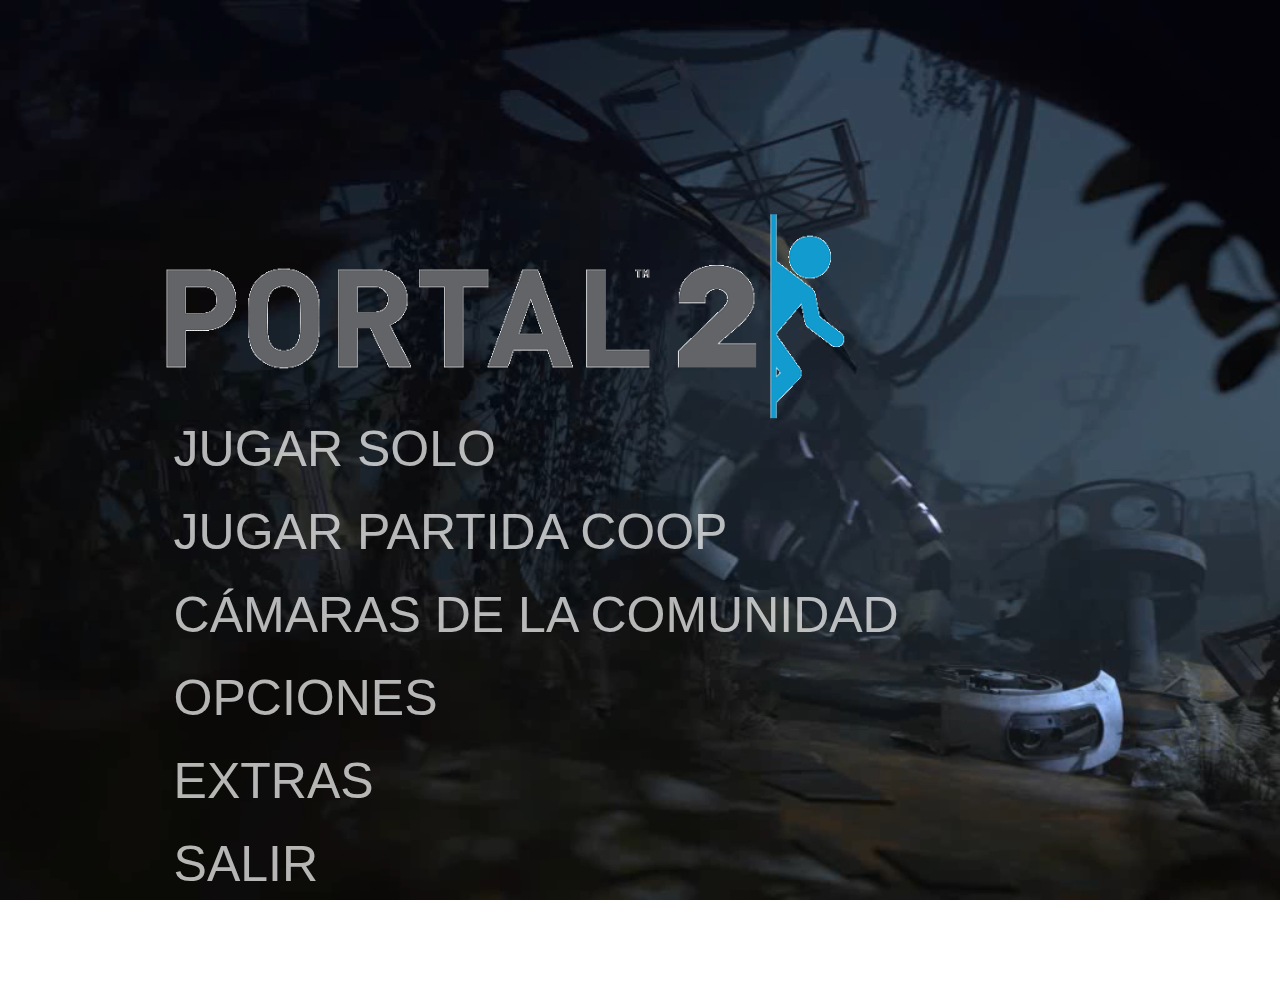
==== Proyecto final/Interfaz Juego/index.html @ f1966230 "se realizaron ajustes en el html y e comentaron lineas en css" ====
<!DOCTYPE html>
<html>
<head>
    <meta charset="UTF-8">
    <meta name="viewport" content="width=device-width, initial-scale=1.0">
    <title>PORTAL 2</title>
    <link rel="stylesheet" href="estilos.css">
</head>
<body>
    <!-- Fondo video menu-->
    <video autoplay loop muted id="background-video">
        <source src="/Proyecto final/Fondos/fondo_principal 1.mp4" type="video/mp4">
    </video>

    <!-- Audio en menu -->
    <audio id="menu-audio" loop autoplay>
        <source src="/Proyecto final/Sonidos/(Audio) fondo_principal.m4a" type="audio/mpeg">
    </audio>
     
    <!-- Logo -->
    <div id="logo">
        <img src="/Proyecto final/Fondos/logo.png" alt="Portal 2">
    </div>
    
    <!-- Menú-->
    <ul id="menu">
        <li class="menu-item solo">JUGAR SOLO</li>
        
        <li class="menu-item coop">JUGAR PARTIDA COOP
           <!-- <ul id="submenu-coop" class="submenu hidden">
                <li class="submenu-item">Buscar Partida</li>
                <li class="submenu-item">Invitar Amigos</li>
                <li class="submenu-item volver">Volver</li>
            </ul>-->
        </li>
    
        <li class="menu-item">CÁMARAS DE LA COMUNIDAD</li>
        <li class="menu-item opc">OPCIONES</li>
        <li class="menu-item">EXTRAS</li>
        <li class="menu-item">SALIR</li>
        <li class="menu-item">Desarrollo del robot</li>
    </ul>
    
    <!-- Audio desplazamiento menu-->
    <audio id="sonido_desp">
        <source src="/Proyecto final/Sonidos/desplazamiento.wav" type="audio/mpeg">
    </audio>
    

    <script src="juego.js"></script>
</body>
</html>
---- Proyecto final/Interfaz Juego/estilos.css ----
/* Estilos generales */
* {
    margin: 0;          /* Elimina los márgenes predeterminados de los elementos */
    padding: 0;         /* Elimina el espacio interno de los elementos */
    box-sizing: border-box;  /* Asegura que el ancho y alto incluyan el padding y el borde */
    font-family: Arial, sans-serif;  /* Define la fuente predeterminada */
    cursor: default;  /* Evita que el cursor cambie al pasar sobre elementos de texto */
}

body {
    overflow: hidden;  /* Evita el scroll en la página */
    color: white;  /* Texto en color blanco */
    text-align: center;  /* Alinea el texto al centro */
}

/* Fondo en video */
#background-video {
    position: fixed;  /* Fija el video para que siempre cubra toda la pantalla */
    top: 0;  /* Lo posiciona en la parte superior */
    left: 0;  /* Lo posiciona en la parte izquierda */
    width: 100%;  /* Ocupa todo el ancho de la pantalla */
    height: 100%;  /* Ocupa todo el alto de la pantalla */
    object-fit: cover;  /* Escala el video para que cubra el área sin deformarse */
    z-index: -1;  /* Lo coloca en el fondo sin tapar otros elementos */
}

/* Logo */
#logo {
    position: absolute;  /* Permite posicionarlo libremente dentro de la pantalla */
    top: 200px;  /* Lo desplaza 200 píxeles desde la parte superior */
    left: 12%;  /* Lo alinea con el menú */
}

#logo img {
    width: 700px;  /* Establece un ancho fijo para la imagen del logo */
}

/* Menú */
#menu {
    position: absolute;  /* Lo posiciona libremente en la pantalla */
    top: 45%;  /* Lo coloca en la parte media de la pantalla */
    left: 12%;  /* Lo alinea con el logo */
    list-style: none;  /* Elimina los puntos de la lista */
    text-align: left;  /* Alinea el texto de los elementos del menú a la izquierda */
    padding: 0;  /* Elimina el relleno predeterminado */
}

.menu-item {
    font-size: 50px;  /* Define el tamaño del texto de las opciones del menú */
    padding: 10px 20px;  /* Añade espacio alrededor del texto */
    margin: 5px 0;  /* Añade separación entre las opciones del menú */
    opacity: 0.7;  /* Hace que las opciones sean semitransparentes por defecto */
    transition: opacity 0.3s, background 0.3s;  /* Agrega una transición suave al cambiar la opacidad o el fondo */
}

.menu-item:hover, .selected {
    opacity: 1;  /* Hace que la opción seleccionada sea completamente visible */
    background: rgba(255, 255, 255, 0.2);  /* Añade un fondo semi-transparente a la opción seleccionada */
}
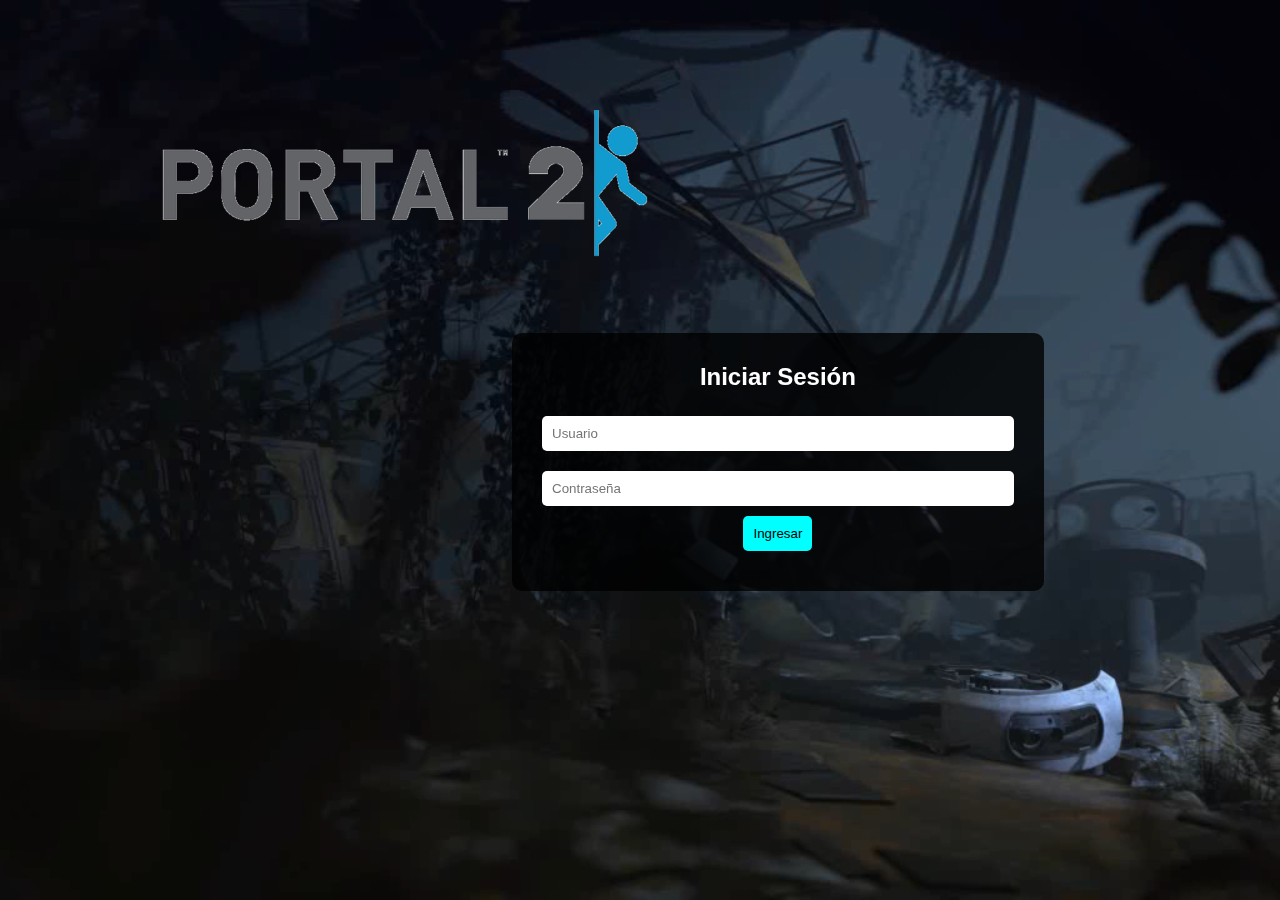
==== commit 96697de7: "Se agregó interfaz de logueo y un submenú" ====
--- a/Proyecto final/Interfaz Juego/index.html
+++ b/Proyecto final/Interfaz Juego/index.html
@@ -1,5 +1,5 @@
 <!DOCTYPE html>
-<html>
+<html lang="es">
 <head>
     <meta charset="UTF-8">
     <meta name="viewport" content="width=device-width, initial-scale=1.0">
@@ -7,46 +7,53 @@
     <link rel="stylesheet" href="estilos.css">
 </head>
 <body>
-    <!-- Fondo video menu-->
+
+    <!-- Fondo en video -->
     <video autoplay loop muted id="background-video">
         <source src="/Proyecto final/Fondos/fondo_principal 1.mp4" type="video/mp4">
     </video>
 
-    <!-- Audio en menu -->
+    <!-- Audio en menú -->
     <audio id="menu-audio" loop autoplay>
         <source src="/Proyecto final/Sonidos/(Audio) fondo_principal.m4a" type="audio/mpeg">
     </audio>
-     
-    <!-- Logo -->
+
+    <!-- Pantalla de inicio de sesión -->
+    <div id="pant-log">
+        <h2>Iniciar Sesión</h2>
+        <input type="text" id="username" placeholder="Usuario">
+        <input type="password" id="password" placeholder="Contraseña">
+        <button id="boton-ingresar">Ingresar</button>
+        <p id="error-log"></p>
+    </div>
+
+    <!-- Logo - oculto hasta iniciar sesión -->
     <div id="logo">
         <img src="/Proyecto final/Fondos/logo.png" alt="Portal 2">
     </div>
     
-    <!-- Menú-->
-    <ul id="menu">
+    <!-- Menú del juego - Oculto al inicio -->
+    <ul id="menu" class="menu-container" style="display: none;">
         <li class="menu-item solo">JUGAR SOLO</li>
-        
-        <li class="menu-item coop">JUGAR PARTIDA COOP
-           <!-- <ul id="submenu-coop" class="submenu hidden">
-                <li class="submenu-item">Buscar Partida</li>
-                <li class="submenu-item">Invitar Amigos</li>
-                <li class="submenu-item volver">Volver</li>
-            </ul>-->
-        </li>
-    
+        <li class="menu-item coop">JUGAR PARTIDA COOP</li>
         <li class="menu-item">CÁMARAS DE LA COMUNIDAD</li>
         <li class="menu-item opc">OPCIONES</li>
         <li class="menu-item">EXTRAS</li>
         <li class="menu-item">SALIR</li>
-        <li class="menu-item">Desarrollo del robot</li>
+        <li class="menu-item">Desarrollo del Robot</li>
     </ul>
-    
-    <!-- Audio desplazamiento menu-->
+
+    <ul id="submenu-coop" class="submenu">
+        <h1>MODO COOP</h1>
+        <li class="submenu-item">COOP ESTÁNDAR</li>
+        <li class="submenu-item">MODO DESAFÍO COOP</li>
+        <li class="submenu-item volver">Atrás</li>
+    </ul>
+
+    <!-- Sonido desplazamiento menú -->
     <audio id="sonido_desp">
         <source src="/Proyecto final/Sonidos/desplazamiento.wav" type="audio/mpeg">
     </audio>
-    
-
     <script src="juego.js"></script>
 </body>
-</html>+</html>
--- a/Proyecto final/Interfaz Juego/estilos.css
+++ b/Proyecto final/Interfaz Juego/estilos.css
@@ -13,6 +13,12 @@
     text-align: center;  /* Alinea el texto al centro */
 }
 
+h1 {
+    width: 100%;
+    padding: 20px;  /* Añade espacio alrededor del texto */
+    padding-bottom: 45px;
+}
+
 /* Fondo en video */
 #background-video {
     position: fixed;  /* Fija el video para que siempre cubra toda la pantalla */
@@ -24,21 +30,62 @@
     z-index: -1;  /* Lo coloca en el fondo sin tapar otros elementos */
 }
 
+/* Pantalla de inicio de sesión */
+#pant-log {
+    position: absolute;     /* Permite posicionarlo libremente dentro de la pantalla */
+    top: 37%;       /* Posición superior */
+    left: 40%;      /* Posición izquierda */
+    background: rgba(0, 0, 0, 0.8); /* fondo */
+    padding: 30px;  /* Espacio interno del elemento */
+    border-radius: 10px;        /* Radio del borde */
+    text-align: center;     /* alineación del texto */
+}
+
+#pant-log h2 {
+    margin-bottom: 15px;        /* Margen del boton */
+}
+
+#pant-log input {
+    width: 100%;
+    padding: 10px;
+    margin: 10px 0;
+    border: none;
+    border-radius: 5px;
+}
+
+#pant-log button {
+    background: cyan;
+    color: black;
+    padding: 10px;
+    border: none;
+    border-radius: 5px;
+    cursor: pointer;
+}
+
+#pant-log button:hover {
+    background: lightblue;
+}
+
+#error-log {
+    color: red;
+    margin-top: 10px;
+}
+
 /* Logo */
 #logo {
     position: absolute;  /* Permite posicionarlo libremente dentro de la pantalla */
-    top: 200px;  /* Lo desplaza 200 píxeles desde la parte superior */
+    top: 100px;  /* Lo desplaza 100 píxeles desde la parte superior */
     left: 12%;  /* Lo alinea con el menú */
 }
 
 #logo img {
-    width: 700px;  /* Establece un ancho fijo para la imagen del logo */
+    width: 500px;  /* Establece un ancho fijo para la imagen del logo */
 }
 
 /* Menú */
 #menu {
     position: absolute;  /* Lo posiciona libremente en la pantalla */
-    top: 45%;  /* Lo coloca en la parte media de la pantalla */
+    top: 40%;  /* Lo coloca en la parte media de la pantalla */
     left: 12%;  /* Lo alinea con el logo */
     list-style: none;  /* Elimina los puntos de la lista */
     text-align: left;  /* Alinea el texto de los elementos del menú a la izquierda */
@@ -46,7 +93,7 @@
 }
 
 .menu-item {
-    font-size: 50px;  /* Define el tamaño del texto de las opciones del menú */
+    font-size: 30px;  /* Define el tamaño del texto de las opciones del menú */
     padding: 10px 20px;  /* Añade espacio alrededor del texto */
     margin: 5px 0;  /* Añade separación entre las opciones del menú */
     opacity: 0.7;  /* Hace que las opciones sean semitransparentes por defecto */
@@ -57,3 +104,33 @@
     opacity: 1;  /* Hace que la opción seleccionada sea completamente visible */
     background: rgba(255, 255, 255, 0.2);  /* Añade un fondo semi-transparente a la opción seleccionada */
 }
+
+#submenu-coop {
+    position: absolute;  /* Lo posiciona libremente en la pantalla */
+    top: 40%;  /* Lo coloca en la parte media de la pantalla */
+    left: 12%;  /* Lo alinea con el logo */
+    list-style: none;  /* Elimina los puntos de la lista */
+    text-align: left;  /* Alinea el texto de los elementos del menú a la izquierda */
+    padding: 0;  /* Elimina el relleno predeterminado */
+    background-color: rgba(240, 248, 255, 0.973);
+    color: black;
+}
+.submenu-item {
+    font-size: 30px;  /* Define el tamaño del texto de las opciones del menú */
+    padding: 10px;  /* Añade espacio alrededor del texto */
+    padding-left: 20px;  /* espacio a la izquierda */
+    padding-right: 150px;  /* espacio a la derecha */
+    margin: 5px 0;  /* Añade separación entre las opciones del menú */
+    opacity: 0.7;  /* Hace que las opciones sean semitransparentes por defecto */
+    transition: opacity 0.3s, background 0.3s;  /* Agrega una transición suave al cambiar la opacidad o el fondo */
+}
+
+.submenu-item:hover, .selected {
+    opacity: 1;  /* Hace que la opción seleccionada sea completamente visible */
+    background: rgba(0, 0, 0, 0.692);  /* Añade un fondo semi-transparente a la opción seleccionada */
+    color: white;
+}
+
+.hidden {
+    display: none !important;
+}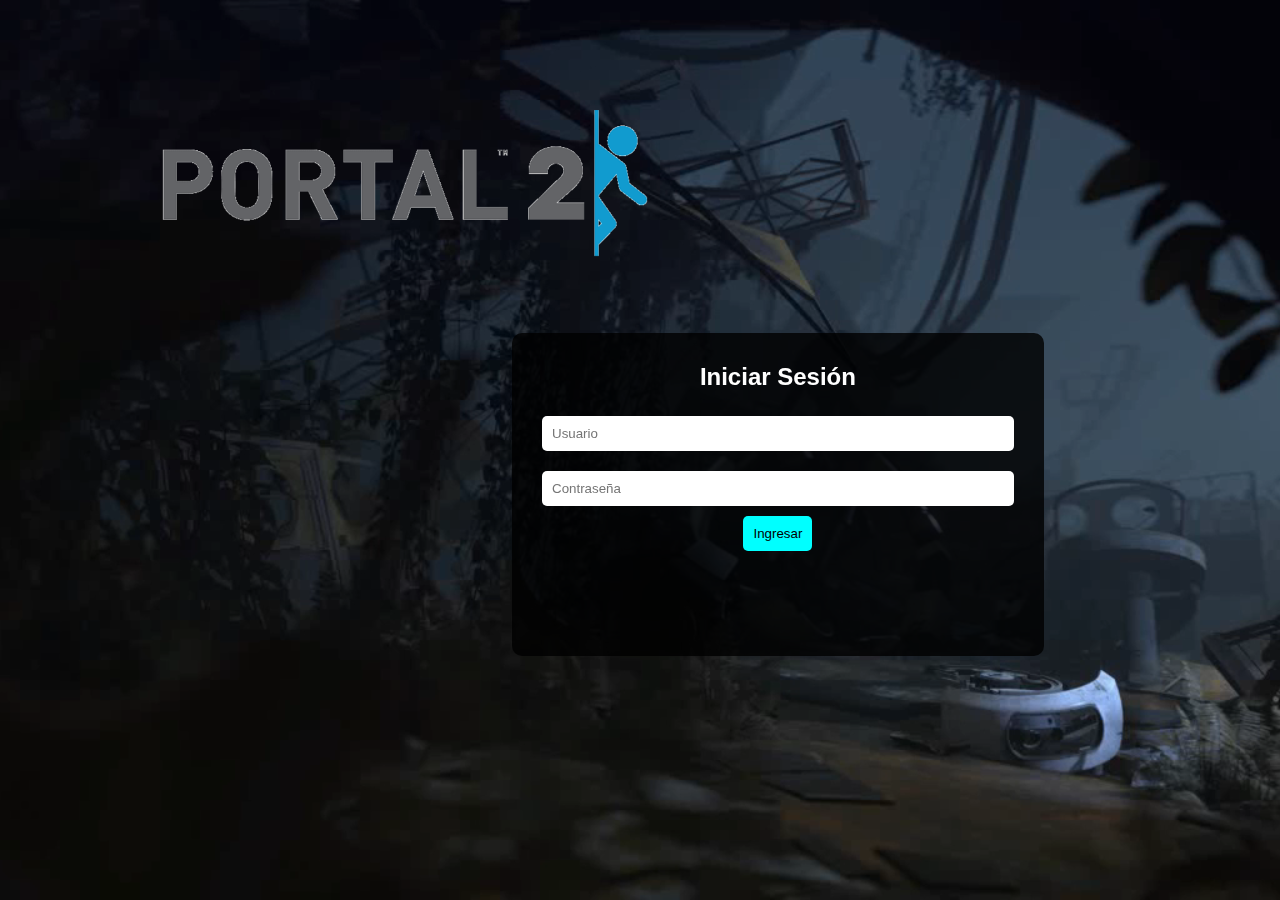
==== commit 379c3010: "Se agregó un submenú más" ====
--- a/Proyecto final/Interfaz Juego/index.html
+++ b/Proyecto final/Interfaz Juego/index.html
@@ -44,11 +44,21 @@
     </ul>
 
     <ul id="submenu-coop" class="submenu">
-        <h1>MODO COOP</h1>
+        <p>MODO COOP</p>
         <li class="submenu-item">COOP ESTÁNDAR</li>
         <li class="submenu-item">MODO DESAFÍO COOP</li>
         <li class="submenu-item volver">Atrás</li>
     </ul>
+
+    <ul id="submenu-solo" class="submenu">
+        <p>JUGAR SOLO</p>
+        <li class="submenu-item1 disabled">CONTINUAR PARTIDA</li>
+        <li class="submenu-item1">NUEVA PARTIDA</li>
+        <li class="submenu-item1">CARGAR PARTIDA</li>
+        <li class="submenu-item1">MODO DESAFÍO</li>
+        <li class="submenu-item1">COMENTARIOS DESARROLLADORES</li>
+        <li class="submenu-item1 volver">Atrás</li>
+    </ul>    
 
     <!-- Sonido desplazamiento menú -->
     <audio id="sonido_desp">
--- a/Proyecto final/Interfaz Juego/estilos.css
+++ b/Proyecto final/Interfaz Juego/estilos.css
@@ -13,10 +13,12 @@
     text-align: center;  /* Alinea el texto al centro */
 }
 
-h1 {
-    width: 100%;
+p {
     padding: 20px;  /* Añade espacio alrededor del texto */
     padding-bottom: 45px;
+    font-size: 40px;
+    font-weight: bold;
+    text-transform: uppercase;
 }
 
 /* Fondo en video */
@@ -112,9 +114,10 @@
     list-style: none;  /* Elimina los puntos de la lista */
     text-align: left;  /* Alinea el texto de los elementos del menú a la izquierda */
     padding: 0;  /* Elimina el relleno predeterminado */
-    background-color: rgba(240, 248, 255, 0.973);
+    background-color: rgba(211, 211, 211, 0.979);
     color: black;
 }
+
 .submenu-item {
     font-size: 30px;  /* Define el tamaño del texto de las opciones del menú */
     padding: 10px;  /* Añade espacio alrededor del texto */
@@ -131,6 +134,38 @@
     color: white;
 }
 
+#submenu-solo {
+    position: absolute;  /* Lo posiciona libremente en la pantalla */
+    top: 40%;  /* Lo coloca en la parte media de la pantalla */
+    left: 12%;  /* Lo alinea con el logo */
+    list-style: none;  /* Elimina los puntos de la lista */
+    text-align: left;  /* Alinea el texto de los elementos del menú a la izquierda */
+    padding: 0;  /* Elimina el relleno predeterminado */
+    background-color: rgba(211, 211, 211, 0.979);
+    color: black;
+}
+.submenu-item1 {
+    font-size: 30px;  /* Define el tamaño del texto de las opciones del menú */
+    padding: 10px;  /* Añade espacio alrededor del texto */
+    padding-left: 20px;  /* espacio a la izquierda */
+    padding-right: 150px;  /* espacio a la derecha */
+    margin: 5px 0;  /* Añade separación entre las opciones del menú */
+    opacity: 0.7;  /* Hace que las opciones sean semitransparentes por defecto */
+    transition: opacity 0.3s, background 0.3s;  /* Agrega una transición suave al cambiar la opacidad o el fondo */
+}
+
+.submenu-item1:hover, .selected {
+    opacity: 1;  /* Hace que la opción seleccionada sea completamente visible */
+    background: rgba(0, 0, 0, 0.692);  /* Añade un fondo semi-transparente a la opción seleccionada */
+    color: white;
+}
+
+.submenu-item1.disabled {
+    color: gray;           /* Hace que el texto se vea gris */
+    pointer-events: none;  /* Evita que se pueda hacer clic */
+    opacity: 0.5;          /* Hace que se vea más tenue */
+}
+
 .hidden {
     display: none !important;
 }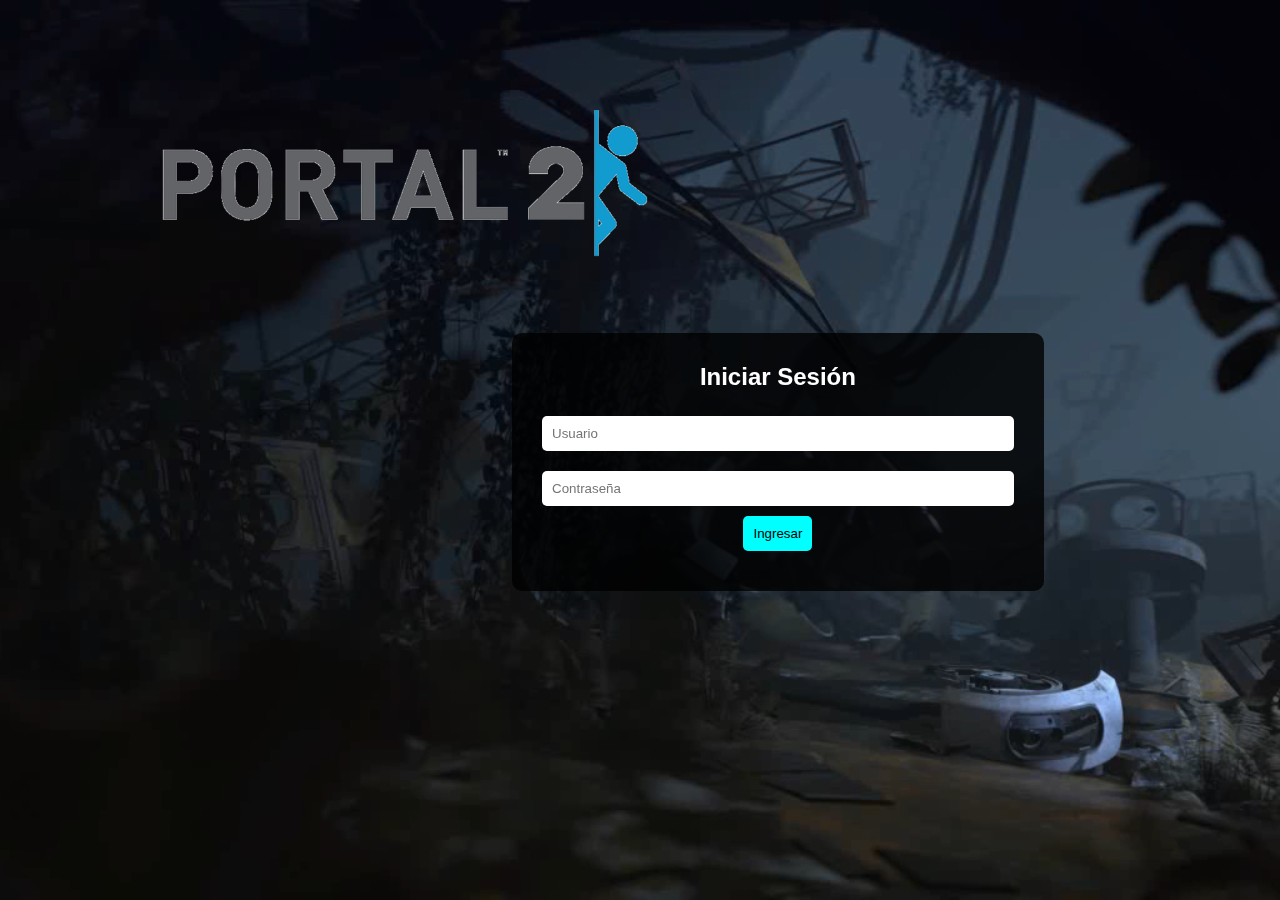
==== commit 9920ccd7: "se corrige el tipo de elemento para los títulos del submenú. Pasaron de ser <p> a <div>" ====
--- a/Proyecto final/Interfaz Juego/index.html
+++ b/Proyecto final/Interfaz Juego/index.html
@@ -44,14 +44,14 @@
     </ul>
 
     <ul id="submenu-coop" class="submenu">
-        <p>MODO COOP</p>
+        <div class="submenu-title">MODO COOP</div>
         <li class="submenu-item">COOP ESTÁNDAR</li>
         <li class="submenu-item">MODO DESAFÍO COOP</li>
         <li class="submenu-item volver">Atrás</li>
     </ul>
 
     <ul id="submenu-solo" class="submenu">
-        <p>JUGAR SOLO</p>
+        <div class="submenu-title">JUGAR SOLO</div>
         <li class="submenu-item1 disabled">CONTINUAR PARTIDA</li>
         <li class="submenu-item1">NUEVA PARTIDA</li>
         <li class="submenu-item1">CARGAR PARTIDA</li>
--- a/Proyecto final/Interfaz Juego/estilos.css
+++ b/Proyecto final/Interfaz Juego/estilos.css
@@ -13,7 +13,7 @@
     text-align: center;  /* Alinea el texto al centro */
 }
 
-p {
+.submenu-title {
     padding: 20px;  /* Añade espacio alrededor del texto */
     padding-bottom: 45px;
     font-size: 40px;
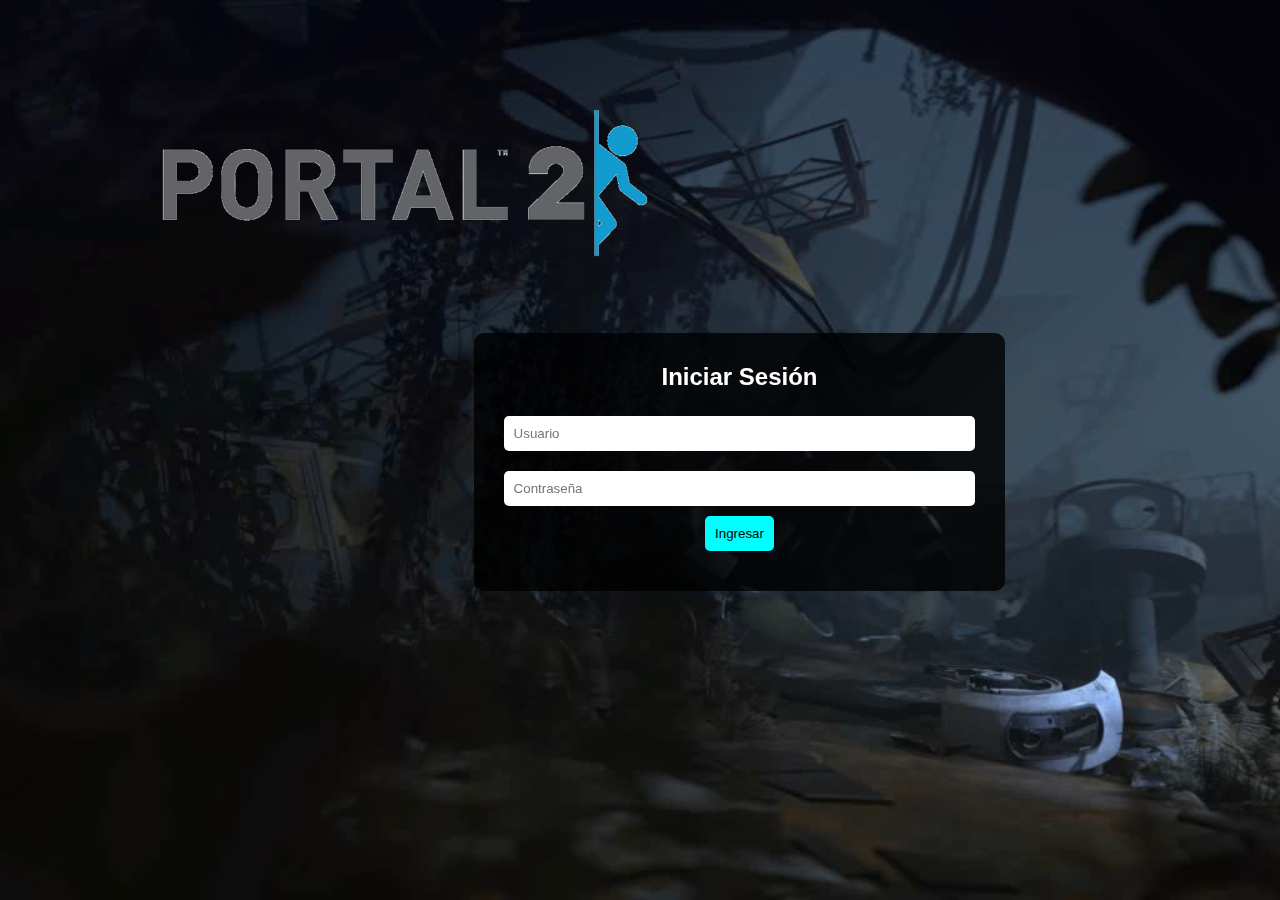
==== commit 1a961c8a: "se agregó un nuevo submenú - OPCIONES" ====
--- a/Proyecto final/Interfaz Juego/index.html
+++ b/Proyecto final/Interfaz Juego/index.html
@@ -60,10 +60,30 @@
         <li class="submenu-item1 volver">Atrás</li>
     </ul>    
 
+    <ul id="submenu-opc" class="submenu">
+        <div class="submenu-title">OPCIONES</div>
+        <li class="submenu-item2">AUDIO</li>
+        <li class="submenu-item2">GRÁFICOS</li>
+        <li class="submenu-item2">TECLADO/RATÓN</li>
+        <li class="submenu-item2">MANDO</li>
+        <li class="submenu-item2 volver">Atrás</li>
+    </ul>     
+
     <!-- Sonido desplazamiento menú -->
     <audio id="sonido_desp">
         <source src="/Proyecto final/Sonidos/desplazamiento.wav" type="audio/mpeg">
     </audio>
+
+    <!-- Sonido siguiente menú -->
+    <audio id="sonido_sigu">
+        <source src="/Proyecto final/Sonidos/menu_siguiente.wav" type="audio/mpeg">
+    </audio>
+
+    <!-- Sonido volver menú -->
+    <audio id="sonido_atras">
+        <source src="/Proyecto final/Sonidos/menu_atras.wav" type="audio/mpeg">
+    </audio>
+
     <script src="juego.js"></script>
 </body>
 </html>
--- a/Proyecto final/Interfaz Juego/estilos.css
+++ b/Proyecto final/Interfaz Juego/estilos.css
@@ -36,7 +36,7 @@
 #pant-log {
     position: absolute;     /* Permite posicionarlo libremente dentro de la pantalla */
     top: 37%;       /* Posición superior */
-    left: 40%;      /* Posición izquierda */
+    left: 37%;      /* Posición izquierda */
     background: rgba(0, 0, 0, 0.8); /* fondo */
     padding: 30px;  /* Espacio interno del elemento */
     border-radius: 10px;        /* Radio del borde */
@@ -166,6 +166,32 @@
     opacity: 0.5;          /* Hace que se vea más tenue */
 }
 
+#submenu-opc {
+    position: absolute;  /* Lo posiciona libremente en la pantalla */
+    top: 40%;  /* Lo coloca en la parte media de la pantalla */
+    left: 12%;  /* Lo alinea con el logo */
+    list-style: none;  /* Elimina los puntos de la lista */
+    text-align: left;  /* Alinea el texto de los elementos del menú a la izquierda */
+    padding: 0;  /* Elimina el relleno predeterminado */
+    background-color: rgba(211, 211, 211, 0.979);
+    color: black;
+}
+.submenu-item2 {
+    font-size: 30px;  /* Define el tamaño del texto de las opciones del menú */
+    padding: 10px;  /* Añade espacio alrededor del texto */
+    padding-left: 20px;  /* espacio a la izquierda */
+    padding-right: 150px;  /* espacio a la derecha */
+    margin: 5px 0;  /* Añade separación entre las opciones del menú */
+    opacity: 0.7;  /* Hace que las opciones sean semitransparentes por defecto */
+    transition: opacity 0.3s, background 0.3s;  /* Agrega una transición suave al cambiar la opacidad o el fondo */
+}
+
+.submenu-item2:hover, .selected {
+    opacity: 1;  /* Hace que la opción seleccionada sea completamente visible */
+    background: rgba(0, 0, 0, 0.692);  /* Añade un fondo semi-transparente a la opción seleccionada */
+    color: white;
+}
+
 .hidden {
     display: none !important;
 }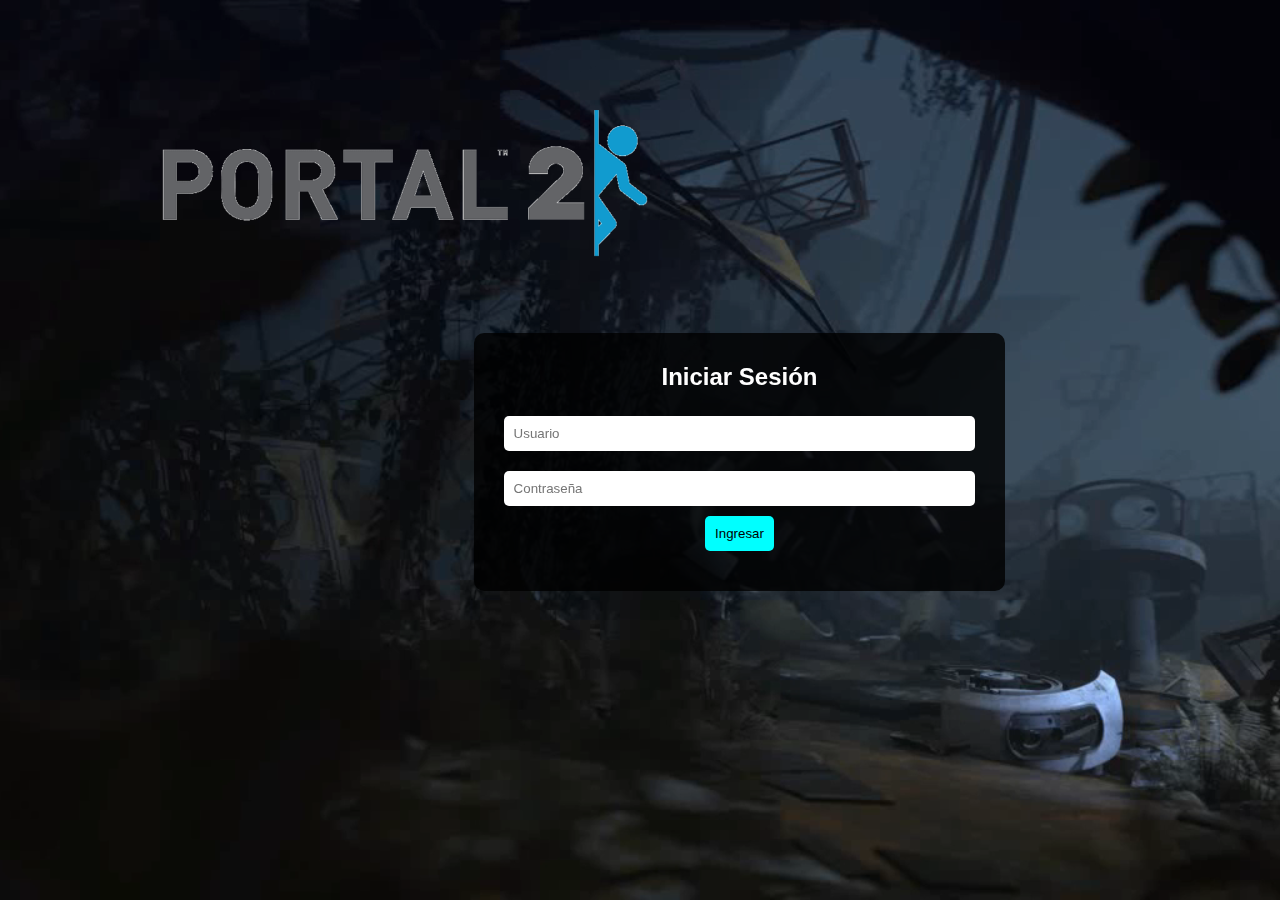
==== commit f2fb3449: "se agrega funcion al boton SALIR" ====
--- a/Proyecto final/Interfaz Juego/index.html
+++ b/Proyecto final/Interfaz Juego/index.html
@@ -39,7 +39,7 @@
         <li class="menu-item">CÁMARAS DE LA COMUNIDAD</li>
         <li class="menu-item opc">OPCIONES</li>
         <li class="menu-item">EXTRAS</li>
-        <li class="menu-item">SALIR</li>
+        <li id="boton-salir" class="menu-item">SALIR</li>
         <li class="menu-item">Desarrollo del Robot</li>
     </ul>
 
@@ -69,6 +69,12 @@
         <li class="submenu-item2 volver">Atrás</li>
     </ul>     
 
+    <ul id="submenu-mando" class="submenu">
+        <div class="submenu-title">MANDO</div>
+        <li class="submenu-item3">MANDO</li>
+        <li class="submenu-item3 volver">Atrás</li>
+    </ul>  
+
     <!-- Sonido desplazamiento menú -->
     <audio id="sonido_desp">
         <source src="/Proyecto final/Sonidos/desplazamiento.wav" type="audio/mpeg">
--- a/Proyecto final/Interfaz Juego/estilos.css
+++ b/Proyecto final/Interfaz Juego/estilos.css
@@ -192,6 +192,32 @@
     color: white;
 }
 
+#submenu-mando {
+    position: absolute;  /* Lo posiciona libremente en la pantalla */
+    top: 40%;  /* Lo coloca en la parte media de la pantalla */
+    left: 12%;  /* Lo alinea con el logo */
+    list-style: none;  /* Elimina los puntos de la lista */
+    text-align: left;  /* Alinea el texto de los elementos del menú a la izquierda */
+    padding: 0;  /* Elimina el relleno predeterminado */
+    background-color: rgba(211, 211, 211, 0.979);
+    color: black;
+}
+.submenu-item3 {
+    font-size: 30px;  /* Define el tamaño del texto de las opciones del menú */
+    padding: 10px;  /* Añade espacio alrededor del texto */
+    padding-left: 20px;  /* espacio a la izquierda */
+    padding-right: 150px;  /* espacio a la derecha */
+    margin: 5px 0;  /* Añade separación entre las opciones del menú */
+    opacity: 0.7;  /* Hace que las opciones sean semitransparentes por defecto */
+    transition: opacity 0.3s, background 0.3s;  /* Agrega una transición suave al cambiar la opacidad o el fondo */
+}
+
+.submenu-item3:hover, .selected {
+    opacity: 1;  /* Hace que la opción seleccionada sea completamente visible */
+    background: rgba(0, 0, 0, 0.692);  /* Añade un fondo semi-transparente a la opción seleccionada */
+    color: white;
+}
+
 .hidden {
     display: none !important;
 }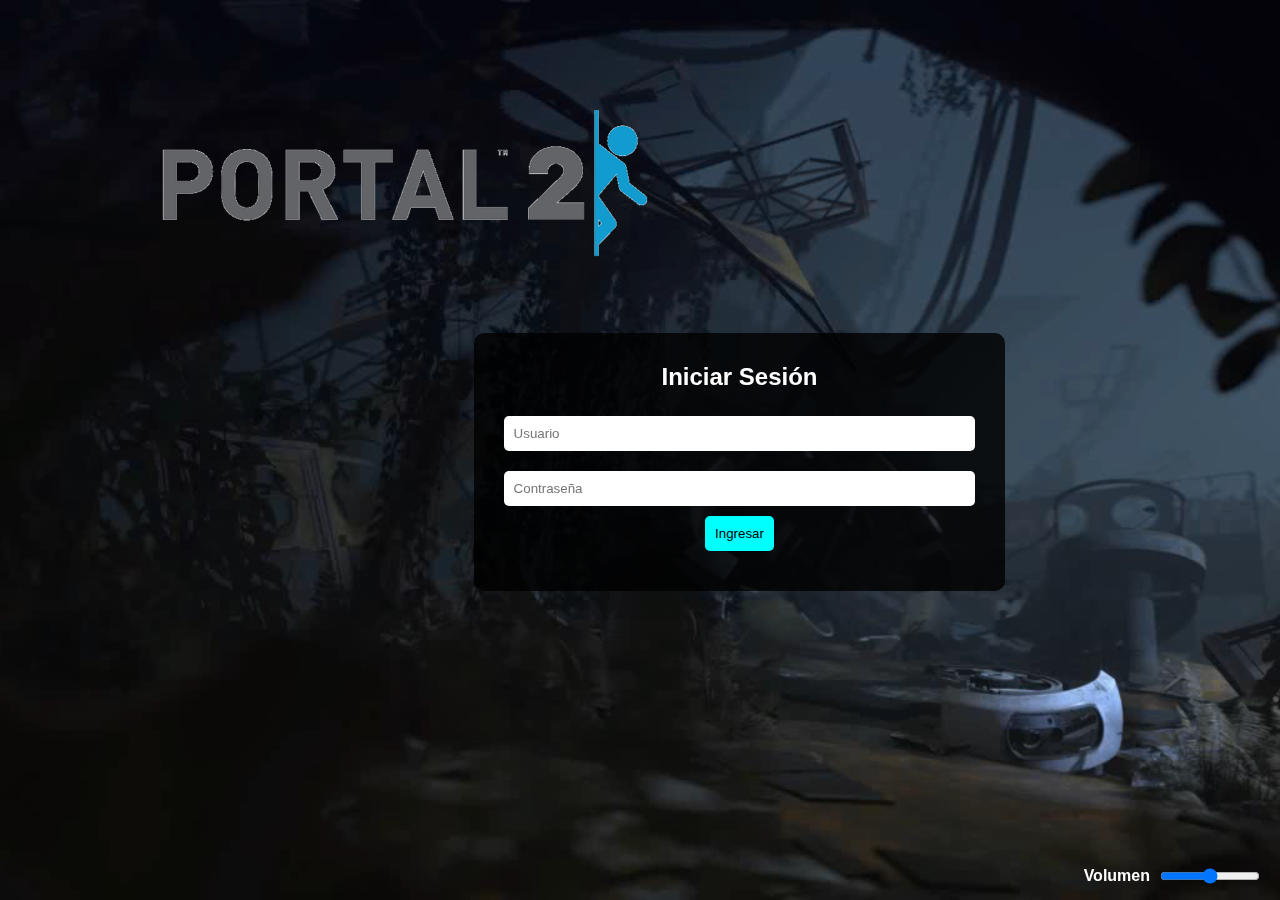
==== commit 29ca4920: "Se agrega un control de volumen general" ====
--- a/Proyecto final/Interfaz Juego/index.html
+++ b/Proyecto final/Interfaz Juego/index.html
@@ -13,6 +13,12 @@
         <source src="/Proyecto final/Fondos/fondo_principal 1.mp4" type="video/mp4">
     </video>
 
+    <!-- Controlar volumen audio -->
+    <div class="volumen-control">
+        <span class="volumen-texto">Volumen</span>
+        <input type="range" id="control-volumen" min="0" max="1" step="0.1" value="0.5">
+    </div>
+        
     <!-- Audio en menú -->
     <audio id="menu-audio" loop autoplay>
         <source src="/Proyecto final/Sonidos/(Audio) fondo_principal.m4a" type="audio/mpeg">
@@ -27,12 +33,12 @@
         <p id="error-log"></p>
     </div>
 
-    <!-- Logo - oculto hasta iniciar sesión -->
+    <!-- Logo -->
     <div id="logo">
         <img src="/Proyecto final/Fondos/logo.png" alt="Portal 2">
     </div>
     
-    <!-- Menú del juego - Oculto al inicio -->
+    <!-- Menú del juego -->
     <ul id="menu" class="menu-container" style="display: none;">
         <li class="menu-item solo">JUGAR SOLO</li>
         <li class="menu-item coop">JUGAR PARTIDA COOP</li>
@@ -47,7 +53,7 @@
         <div class="submenu-title">MODO COOP</div>
         <li class="submenu-item">COOP ESTÁNDAR</li>
         <li class="submenu-item">MODO DESAFÍO COOP</li>
-        <li class="submenu-item volver">Atrás</li>
+        <button class="submenu-item volver">Atrás</button>
     </ul>
 
     <ul id="submenu-solo" class="submenu">
@@ -57,7 +63,7 @@
         <li class="submenu-item1">CARGAR PARTIDA</li>
         <li class="submenu-item1">MODO DESAFÍO</li>
         <li class="submenu-item1">COMENTARIOS DESARROLLADORES</li>
-        <li class="submenu-item1 volver">Atrás</li>
+        <button class="submenu-item1 volver">Atrás</button>
     </ul>    
 
     <ul id="submenu-opc" class="submenu">
@@ -66,13 +72,20 @@
         <li class="submenu-item2">GRÁFICOS</li>
         <li class="submenu-item2">TECLADO/RATÓN</li>
         <li class="submenu-item2">MANDO</li>
-        <li class="submenu-item2 volver">Atrás</li>
+        <button class="submenu-item2 volver">Atrás</button>
     </ul>     
 
     <ul id="submenu-mando" class="submenu">
         <div class="submenu-title">MANDO</div>
-        <li class="submenu-item3">MANDO</li>
-        <li class="submenu-item3 volver">Atrás</li>
+        <li class="submenu-item3">
+            MANDO 
+           <span class="opc-cambiar">
+                <span class="camb-izq">◀</span>
+                <span class="valor-opc">Desactivado</span>
+                <span class="camb-dere">▶</span>
+            </span>
+        </li>
+        <button class="submenu-item3 volver">Atrás</button>
     </ul>  
 
     <!-- Sonido desplazamiento menú -->
--- a/Proyecto final/Interfaz Juego/estilos.css
+++ b/Proyecto final/Interfaz Juego/estilos.css
@@ -118,6 +118,15 @@
     color: black;
 }
 
+#submenu-coop button {
+    position: absolute;  /* Lo posiciona libremente en la pantalla */
+    top: 110%;  /* Lo coloca en la parte media de la pantalla */
+    left: 0;  /* Lo alinea con el logo */
+    text-align: left;  /* Alinea el texto de los elementos del menú a la izquierda */
+    padding: 5px 20px;  /* Añade espacio alrededor del texto */
+    font-size: 130%;
+}
+
 .submenu-item {
     font-size: 30px;  /* Define el tamaño del texto de las opciones del menú */
     padding: 10px;  /* Añade espacio alrededor del texto */
@@ -144,6 +153,16 @@
     background-color: rgba(211, 211, 211, 0.979);
     color: black;
 }
+
+#submenu-solo button {
+    position: absolute;  /* Lo posiciona libremente en la pantalla */
+    top: 110%;  /* Lo coloca en la parte media de la pantalla */
+    left: 0;  /* Lo alinea con el logo */
+    text-align: left;  /* Alinea el texto de los elementos del menú a la izquierda */
+    padding: 5px 20px;  /* Añade espacio alrededor del texto */
+    font-size: 130%;
+}
+
 .submenu-item1 {
     font-size: 30px;  /* Define el tamaño del texto de las opciones del menú */
     padding: 10px;  /* Añade espacio alrededor del texto */
@@ -176,6 +195,16 @@
     background-color: rgba(211, 211, 211, 0.979);
     color: black;
 }
+
+#submenu-opc button {
+    position: absolute;  /* Lo posiciona libremente en la pantalla */
+    top: 110%;  /* Lo coloca en la parte media de la pantalla */
+    left: 0;  /* Lo alinea con el logo */
+    text-align: left;  /* Alinea el texto de los elementos del menú a la izquierda */
+    padding: 5px 20px;  /* Añade espacio alrededor del texto */
+    font-size: 130%;
+}
+
 .submenu-item2 {
     font-size: 30px;  /* Define el tamaño del texto de las opciones del menú */
     padding: 10px;  /* Añade espacio alrededor del texto */
@@ -201,7 +230,10 @@
     padding: 0;  /* Elimina el relleno predeterminado */
     background-color: rgba(211, 211, 211, 0.979);
     color: black;
-}
+    width: 500px;   
+}
+
+
 .submenu-item3 {
     font-size: 30px;  /* Define el tamaño del texto de las opciones del menú */
     padding: 10px;  /* Añade espacio alrededor del texto */
@@ -210,12 +242,78 @@
     margin: 5px 0;  /* Añade separación entre las opciones del menú */
     opacity: 0.7;  /* Hace que las opciones sean semitransparentes por defecto */
     transition: opacity 0.3s, background 0.3s;  /* Agrega una transición suave al cambiar la opacidad o el fondo */
-}
-
-.submenu-item3:hover, .selected {
+    display: flex;
+    align-items: center;
+    justify-content: space-between;
+    width: 150px;
+    position: relative;
+}
+
+
+/* .submenu-item3:hover, .selected {
+    opacity: 1;  /* Hace que la opción seleccionada sea completamente visible */
+/*    background: rgba(0, 0, 0, 0.692);  /* Añade un fondo semi-transparente a la opción seleccionada */
+/*    color: white;
+}*/
+
+
+.opc-cambiar {
+    display: flex;
+    align-items: center;
+    justify-content: center;
+    width: 220px; 
+    position: relative;
+    left: 50%; 
+    transform: translateX(50%); 
+    text-align: center;
+}
+
+.camb-izq, .camb-dere {
+    cursor: pointer;
+    font-weight: bold;
+    user-select: none;
+}
+
+.valor-opc {
+    min-width: 200px;
+    text-align: center;
+}
+
+#submenu-mando button {
+    position: absolute;  /* Lo posiciona libremente en la pantalla */
+    top: 110%;  /* Lo coloca en la parte media de la pantalla */
+    left: 0;  /* Lo alinea con el logo */
+    text-align: left;  /* Alinea el texto de los elementos del menú a la izquierda */
+    padding: 5px 20px;  /* Añade espacio alrededor del texto */
+    font-size: 130%;
+    width: 92px;
+}
+
+.submenu-item3.volver:hover, .selected {
     opacity: 1;  /* Hace que la opción seleccionada sea completamente visible */
     background: rgba(0, 0, 0, 0.692);  /* Añade un fondo semi-transparente a la opción seleccionada */
     color: white;
+}
+
+.volumen-control {
+    display: flex;
+    align-items: center;
+    gap: 10px;
+    position: absolute;
+    bottom: 10px; 
+    right: 10px;
+    background: rgba(255, 255, 255, 0);
+    padding: 5px 10px;
+
+}
+
+.volumen-texto {
+    font-weight: bold;
+}
+
+#control-volumen {
+    width: 100px;
+    cursor: pointer;
 }
 
 .hidden {
